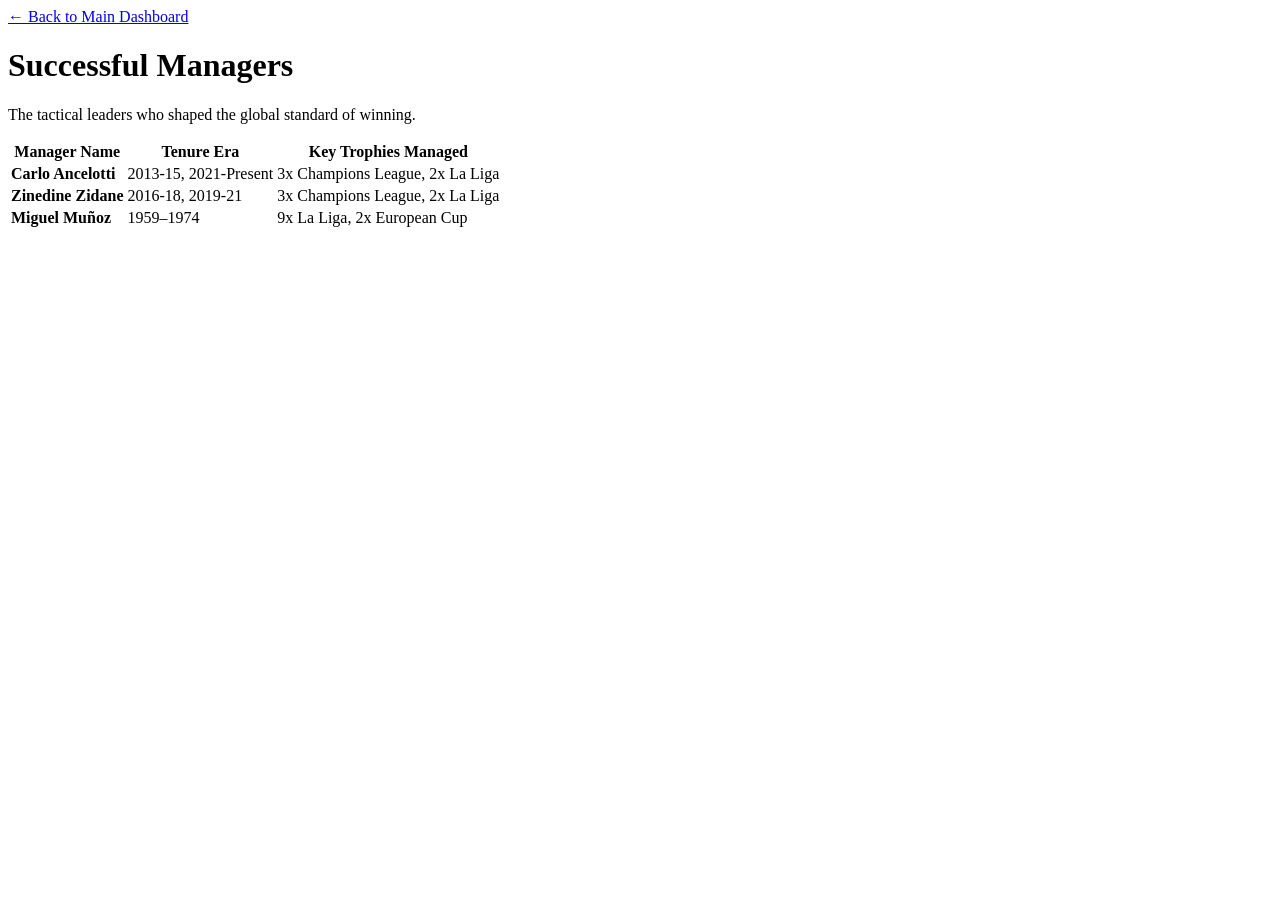
==== managers.html @ 1a733aa6 "Create managers.html for Real Madrid managers Added a new HTML file listing successful managers of R" ====
<!DOCTYPE html>
<html lang="en">
<head>
    <meta charset="UTF-8">
    <meta name="viewport" content="width=device-width, initial-scale=1.0">
    <title>Successful Managers - Real Madrid</title>
    <link rel="stylesheet" href="styles.css">
</head>
<body>
    <div class="container">
        <a href="index.html" class="back-link">← Back to Main Dashboard</a>
        <header>
            <h1>Successful <span>Managers</span></h1>
            <p>The tactical leaders who shaped the global standard of winning.</p>
        </header>
        
        <table class="data-table">
            <thead>
                <tr>
                    <th>Manager Name</th>
                    <th>Tenure Era</th>
                    <th>Key Trophies Managed</th>
                </tr>
            </thead>
            <tbody>
                <tr>
                    <td><strong>Carlo Ancelotti</strong></td>
                    <td>2013-15, 2021-Present</td>
                    <td>3x Champions League, 2x La Liga</td>
                </tr>
                <tr>
                    <td><strong>Zinedine Zidane</strong></td>
                    <td>2016-18, 2019-21</td>
                    <td>3x Champions League, 2x La Liga</td>
                </tr>
                <tr>
                    <td><strong>Miguel Muñoz</strong></td>
                    <td>1959–1974</td>
                    <td>9x La Liga, 2x European Cup</td>
                </tr>
            </tbody>
        </table>
    </div>
</body>
</html>
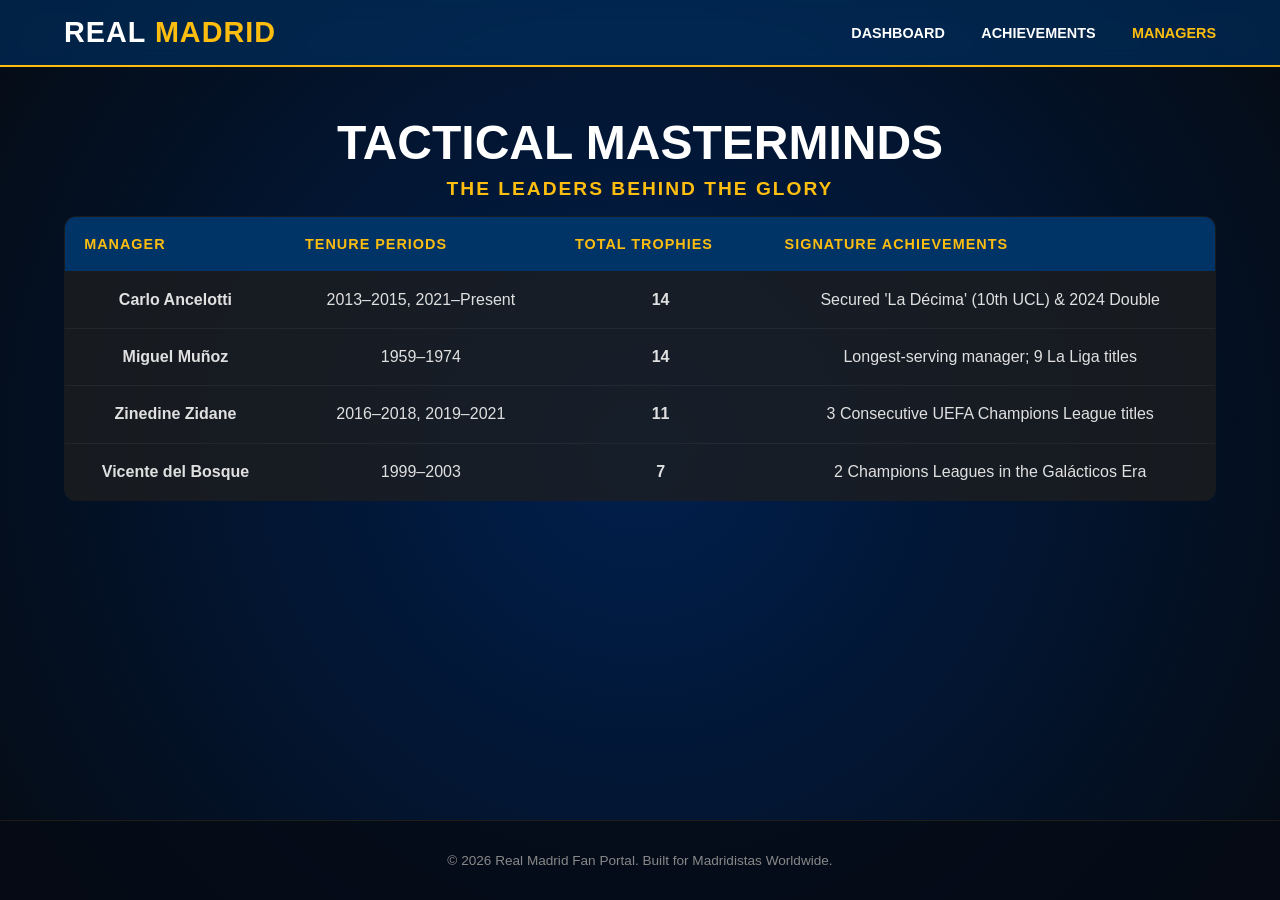
==== commit f4f1c1db: "Update title and structure of managers.html" ====
--- a/managers.html
+++ b/managers.html
@@ -3,43 +3,72 @@
 <head>
     <meta charset="UTF-8">
     <meta name="viewport" content="width=device-width, initial-scale=1.0">
-    <title>Successful Managers - Real Madrid</title>
-    <link rel="stylesheet" href="styles.css">
+    <title>Real Madrid | Legendary Managers</title>
+    <link rel="stylesheet" href="style.css">
 </head>
 <body>
-    <div class="container">
-        <a href="index.html" class="back-link">← Back to Main Dashboard</a>
-        <header>
-            <h1>Successful <span>Managers</span></h1>
-            <p>The tactical leaders who shaped the global standard of winning.</p>
-        </header>
+
+    <header>
+        <div class="logo-section">
+            <h1>REAL <span>MADRID</span></h1>
+        </div>
+        <nav>
+            <a href="index.html">Dashboard</a>
+            <a href="titles.html">Achievements</a>
+            <a href="managers.html" class="active">Managers</a>
+        </nav>
+    </header>
+
+    <main>
+        <section class="hero-section">
+            <h2>Tactical Masterminds</h2>
+            <p>THE LEADERS BEHIND THE GLORY</p>
         
-        <table class="data-table">
-            <thead>
-                <tr>
-                    <th>Manager Name</th>
-                    <th>Tenure Era</th>
-                    <th>Key Trophies Managed</th>
-                </tr>
-            </thead>
-            <tbody>
-                <tr>
-                    <td><strong>Carlo Ancelotti</strong></td>
-                    <td>2013-15, 2021-Present</td>
-                    <td>3x Champions League, 2x La Liga</td>
-                </tr>
-                <tr>
-                    <td><strong>Zinedine Zidane</strong></td>
-                    <td>2016-18, 2019-21</td>
-                    <td>3x Champions League, 2x La Liga</td>
-                </tr>
-                <tr>
-                    <td><strong>Miguel Muñoz</strong></td>
-                    <td>1959–1974</td>
-                    <td>9x La Liga, 2x European Cup</td>
-                </tr>
-            </tbody>
-        </table>
-    </div>
+
+        <section style="margin-bottom: 2rem;">
+            <table class="data-table">
+                <thead>
+                    <tr>
+                        <th>Manager</th>
+                        <th>Tenure Periods</th>
+                        <th>Total Trophies</th>
+                        <th>Signature Achievements</th>
+                    </tr>
+                </thead>
+                <tbody>
+                    <tr>
+                        <td><strong>Carlo Ancelotti</strong></td>
+                        <td>2013–2015, 2021–Present</td>
+                        <td class="highlight-gold">14</td>
+                        <td>Secured 'La Décima' (10th UCL) & 2024 Double</td>
+                    </tr>
+                    <tr>
+                        <td><strong>Miguel Muñoz</strong></td>
+                        <td>1959–1974</td>
+                        <td class="highlight-gold">14</td>
+                        <td>Longest-serving manager; 9 La Liga titles</td>
+                    </tr>
+                    <tr>
+                        <td><strong>Zinedine Zidane</strong></td>
+                        <td>2016–2018, 2019–2021</td>
+                        <td class="highlight-gold">11</td>
+                        <td>3 Consecutive UEFA Champions League titles</td>
+                    </tr>
+                    <tr>
+                        <td><strong>Vicente del Bosque</strong></td>
+                        <td>1999–2003</td>
+                        <td class="highlight-gold">7</td>
+                        <td>2 Champions Leagues in the Galácticos Era</td>
+                    </tr>
+                </tbody>
+            </table>
+        
+    </main>
+
+    <footer>
+        <p>&copy; 2026 Real Madrid Fan Portal. Built for Madridistas Worldwide.</p>
+    </footer>
+
 </body>
 </html>
+
--- a/style.css
+++ b/style.css
@@ -0,0 +1,212 @@
+/* Base Theme Configurations */
+:root {
+    --rm-white: #FFFFFF;
+    --rm-blue: #003366;
+    --rm-gold: #FEBE10;
+    --rm-dark: #111111;
+    --rm-gray: #1E1E1E;
+    --card-bg: rgba(30, 30, 30, 0.75);
+}
+
+* {
+    margin: 0;
+    padding: 0;
+    box-sizing: border-box;
+    font-family: 'Segoe UI', Tahoma, Geneva, Verdana, sans-serif;
+}
+
+body {
+    background: radial-gradient(circle at center, #001f4d 0%, #050b14 100%);
+    color: var(--rm-white);
+    min-height: 100vh;
+    display: flex;
+    flex-direction: column;
+}
+
+/* Glassmorphism Navigation Bar */
+header {
+    background: rgba(0, 51, 102, 0.6);
+    backdrop-filter: blur(10px);
+    border-bottom: 2px solid var(--rm-gold);
+    padding: 1rem 5%;
+    display: flex;
+    justify-content: space-between;
+    align-items: center;
+    position: sticky;
+    top: 0;
+    z-index: 1000;
+}
+
+.logo-section h1 {
+    font-size: 1.8rem;
+    font-weight: 800;
+    color: var(--rm-white);
+    letter-spacing: 1px;
+}
+
+.logo-section span {
+    color: var(--rm-gold);
+}
+
+nav a {
+    color: var(--rm-white);
+    text-decoration: none;
+    margin-left: 2rem;
+    font-weight: 600;
+    text-transform: uppercase;
+    font-size: 0.9rem;
+    transition: color 0.3s ease;
+}
+
+nav a:hover, nav a.active {
+    color: var(--rm-gold);
+}
+
+/* Main Layout Wrapper */
+main {
+    flex: 1;
+    padding: 3rem 5%;
+    max-width: 1400px;
+    margin: 0 auto;
+    width: 100%;
+}
+
+.hero-section {
+    text-align: center;
+    margin-bottom: 4rem;
+}
+
+.hero-section h2 {
+    font-size: 3rem;
+    color: var(--rm-white);
+    margin-bottom: 0.5rem;
+    text-transform: uppercase;
+}
+
+.hero-section p {
+    color: var(--rm-gold);
+    font-size: 1.2rem;
+    letter-spacing: 2px;
+    font-weight: 600;
+}
+
+/* Dashboard Grid Component */
+.dashboard-grid {
+    display: grid;
+    grid-template-columns: repeat(auto-fit, minmax(300px, 1fr));
+    gap: 2.5rem;
+}
+
+/* Premium Navigation & Content Cards */
+.dash-card {
+    background: var(--card-bg);
+    border: 1px solid rgba(254, 190, 16, 0.2);
+    border-radius: 15px;
+    padding: 2.5rem;
+    text-align: center;
+    transition: all 0.4s cubic-bezier(0.165, 0.84, 0.44, 1);
+    cursor: pointer;
+    text-decoration: none;
+    color: var(--rm-white);
+    display: flex;
+    flex-direction: column;
+    justify-content: space-between;
+}
+
+.dash-card:hover {
+    transform: translateY(-10px);
+    border-color: var(--rm-gold);
+    box-shadow: 0 15px 30px rgba(254, 190, 16, 0.15);
+    background: rgba(0, 51, 102, 0.4);
+}
+
+.card-icon {
+    font-size: 3.5rem;
+    margin-bottom: 1.5rem;
+}
+
+.dash-card h3 {
+    font-size: 1.6rem;
+    margin-bottom: 1rem;
+    color: var(--rm-white);
+    border-bottom: 2px solid rgba(255,255,255,0.1);
+    padding-bottom: 0.5rem;
+}
+
+.dash-card p {
+    color: #cccccc;
+    font-size: 0.95rem;
+    line-height: 1.6;
+    margin-bottom: 1.5rem;
+}
+
+.btn-explore {
+    display: inline-block;
+    background: transparent;
+    border: 2px solid var(--rm-gold);
+    color: var(--rm-gold);
+    padding: 0.6rem 1.5rem;
+    border-radius: 25px;
+    font-weight: bold;
+    text-transform: uppercase;
+    font-size: 0.85rem;
+    transition: all 0.3s ease;
+}
+
+.dash-card:hover .btn-explore {
+    background: var(--rm-gold);
+    color: var(--rm-dark);
+}
+
+/* Data Tables Styling */
+.data-table {
+    width: 100%;
+    border-collapse: collapse;
+    background: var(--card-bg);
+    border-radius: 12px;
+    overflow: hidden;
+    border: 1px solid rgba(254, 190, 16, 0.2);
+    margin-top: 1rem;
+}
+
+.data-table th {
+    background-color: var(--rm-blue);
+    color: var(--rm-gold);
+    text-align: left;
+    padding: 1.2rem;
+    font-weight: 700;
+    text-transform: uppercase;
+    font-size: 0.9rem;
+    letter-spacing: 1px;
+}
+
+.data-table td {
+    padding: 1.2rem;
+    border-bottom: 1px solid rgba(255, 255, 255, 0.05);
+    color: #e0e0e0;
+}
+
+.data-table tr:last-child td {
+    border-bottom: none;
+}
+
+.data-table tr:hover {
+    background: rgba(254, 190, 16, 0.05);
+}
+
+.highlight-gold {
+    color: var(--rm-gold);
+    font-weight: bold;
+}
+
+/* Footer Section */
+footer {
+    text-align: center;
+    padding: 2rem;
+    border-top: 1px solid rgba(254, 190, 16, 0.1);
+    background: rgba(5, 11, 20, 0.8);
+    font-size: 0.85rem;
+    color: #888888;
+    margin-top: auto;
+}
+
